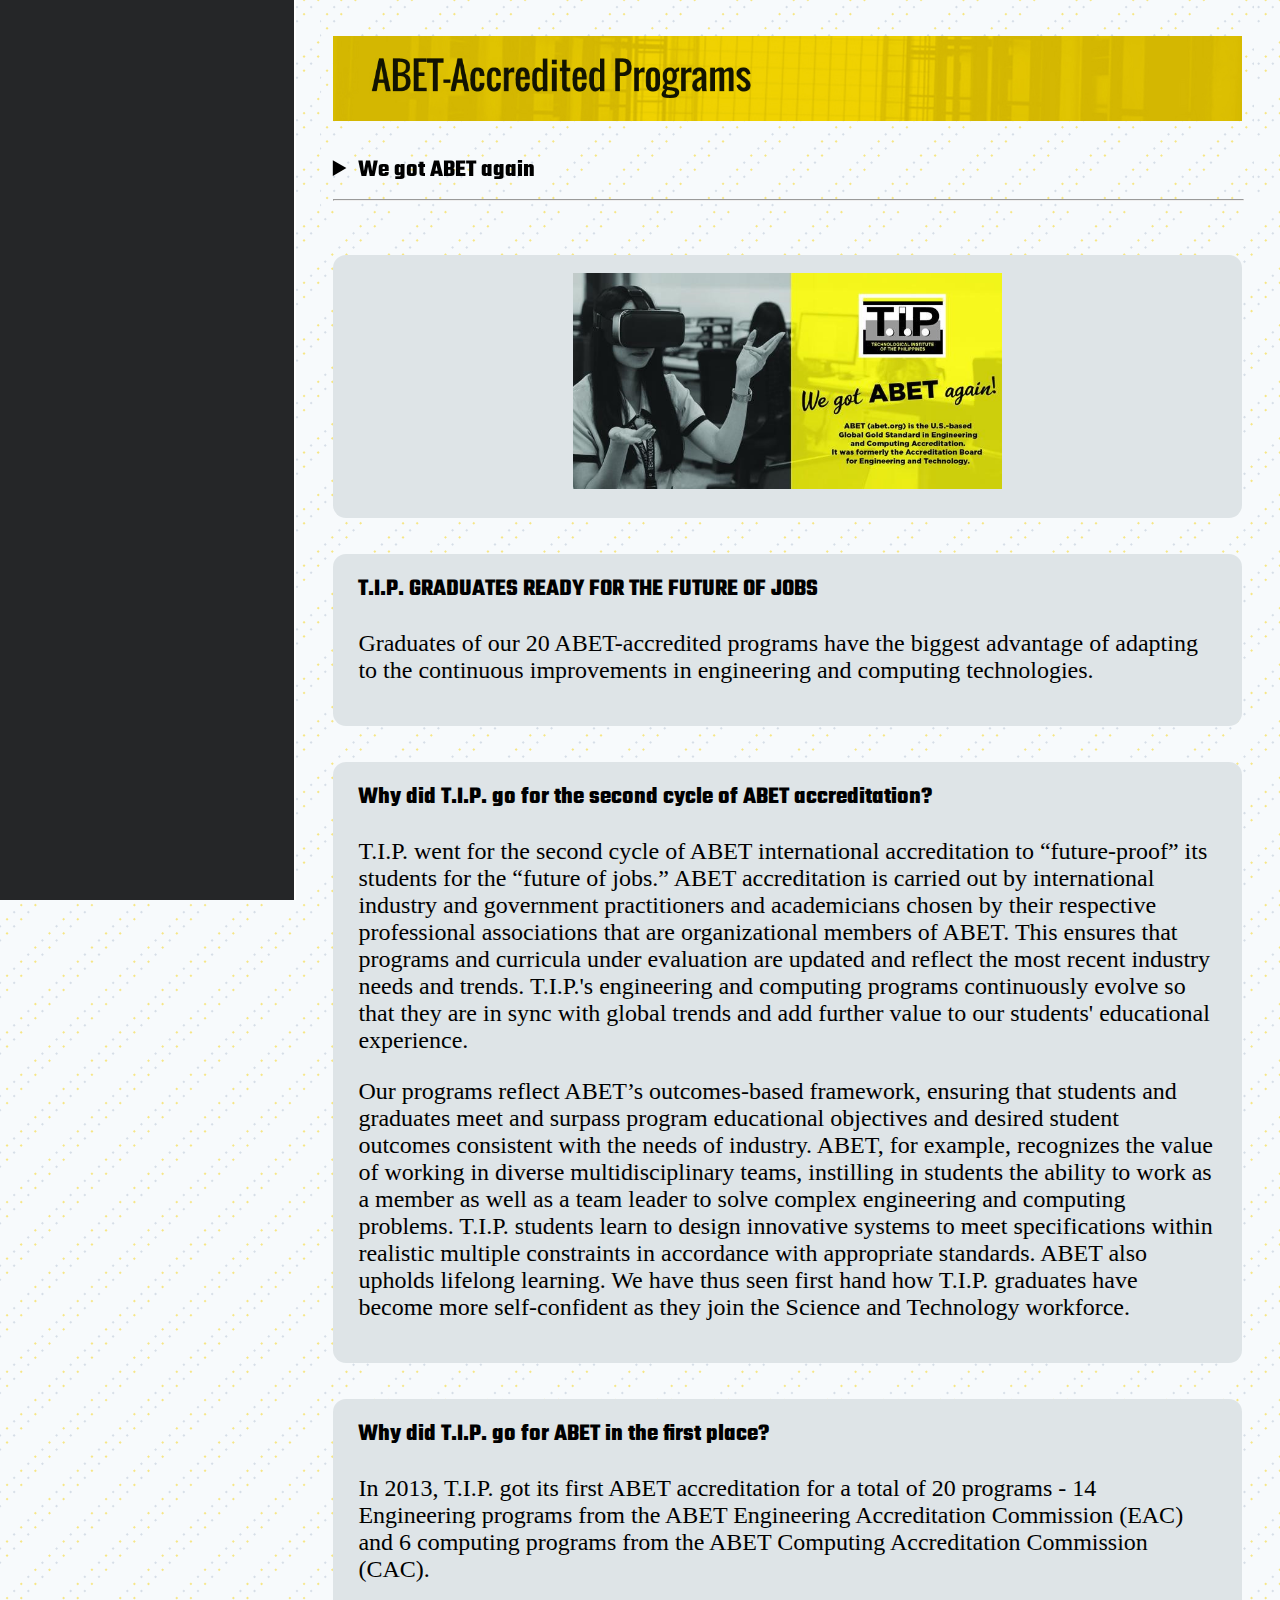
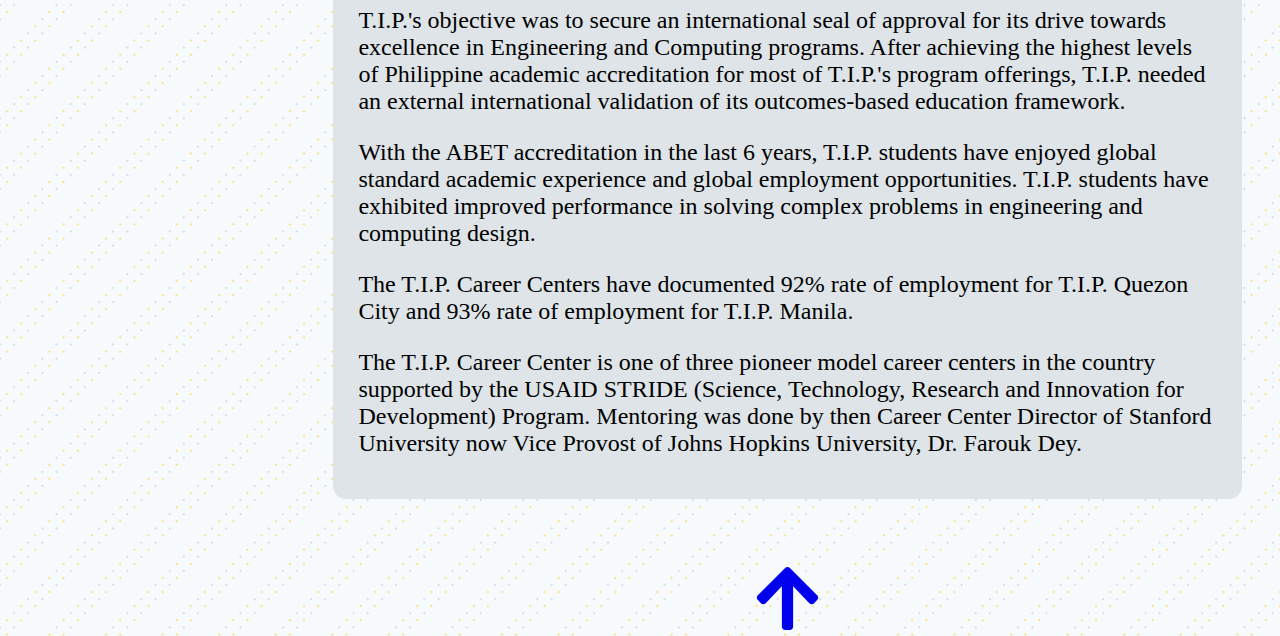
==== ABET_accredited_programs.html @ 0f116e7a "reused the banners from the original site for the program's page and abet page; Todo: fix phone css " ====
<!DOCTYPE html>
<html lang="en">
<head>
    <meta charset="UTF-8">
    <meta http-equiv="X-UA-Compatible" content="IE=edge">
    <meta name="viewport" content="width=device-width, initial-scale=1.0">
    <title>ABET-Accredited | Technological Institute of the Philippines</title>
    <link rel="shortcut icon" href="media/logo.png" type="image/x-icon">

    <!-- FONTS -->
    <link rel="preconnect" href="https://fonts.googleapis.com">
    <link rel="preconnect" href="https://fonts.gstatic.com" crossorigin>
    <link href="https://fonts.googleapis.com/css2?family=Teko:wght@300;400;500;600;700&display=swap" rel="stylesheet"> 
    
    <!-- CSS -->
    <link rel="stylesheet" href="css/global.css">
    <link rel="stylesheet" href="css/section-switcher.css">
    <link rel="stylesheet" href="css/cite_qc.css">
    <link rel="stylesheet" 
        href="https://cdnjs.cloudflare.com/ajax/libs/font-awesome/5.15.4/css/all.min.css" 
        integrity="sha512-1ycn6IcaQQ40/MKBW2W4Rhis/DbILU74C1vSrLJxCq57o941Ym01SwNsOMqvEBFlcgUa6xLiPY/NS5R+E6ztJQ==" 
        crossorigin="anonymous" 
        referrerpolicy="no-referrer"
    >

    <style>
        /* Half opened pc window */
        @media screen and (max-width: 820px) and (hover: hover) {

            #main-content {
                margin: 0;
            }
            article, h4 {
                margin: 2vh 2vw;
            }

            #mobile-nav {
                top:4vh;
            }
        }

        section .row-flex {
            column-gap: 3vw;
        }
        header img {
            margin-top: 4vh;
            width: auto;
        }
    </style>
    <!-- JS -->
    <script src="js/navbar.js" defer></script>
    <script src="js/section-switcher.js" defer></script>
</head>
<body>
    <i class="fas fa-bars" id=mobile-nav></i>
    <div id="navbar-container">
    </div>

    <div id="main-content" class="row-flex">
        <header>
            <img src="media/banner-ABET-accredited.jpg" alt="" class=hide-mobile>
            <h3 class=hide-pc>ABET-Accredited Programs</h3>
            <h4>
            <!-- Pseudo selection tag using the combination of details, summary, and the options -->
            <!-- It is difficult to implement the hover events that I want to do using a normal select tag -->
                <details id="section-handler" data-value="Again">
                    <summary>We got ABET again</summary>
                        <!--set the value attribs to the IDs of their respective hidden elements  -->
                        <option value="Again">We got ABET again!</option>
                        <option value="AP">ABET-Accredited Programs</option>
                        <option value="IC">ABET International Accreditation</option>
                </details>
            </h4>
            <hr>
        </header>
        <article>  
            <section id="Again" active>
                <div>
                    <center>
                        <img src="media/WE_GOT_ABET_AGAIN.jpg" alt="">
                    </center>
                </div>
                <div>
                    <b>T.I.P. GRADUATES READY FOR THE FUTURE OF JOBS</b>
                    <p>Graduates of our 20 ABET-accredited programs have the biggest advantage of adapting to the continuous improvements in engineering and computing technologies.</p>
                </div>

                <div>
                    <b>Why did T.I.P. go for the second cycle of ABET accreditation?</b>
                    <p>T.I.P. went for the second cycle of ABET international accreditation to “future-proof” its students for the “future of jobs.” ABET accreditation is carried out by international industry and government practitioners and academicians chosen by their respective professional associations that are organizational members of ABET. This ensures that programs and curricula under evaluation are updated and reflect the most recent industry needs and trends. T.I.P.'s engineering and computing programs continuously evolve so that they are in sync with global trends and add further value to our students' educational experience.</p>
                    <p>Our programs reflect ABET’s outcomes-based framework, ensuring that students and graduates meet and surpass program educational objectives and desired student outcomes consistent with the needs of industry. ABET, for example, recognizes the value of working in diverse multidisciplinary teams, instilling in students the ability to work as a member as well as a team leader to solve complex engineering and computing problems. T.I.P. students learn to design innovative systems to meet specifications within realistic multiple constraints in accordance with appropriate standards. ABET also upholds lifelong learning. We have thus seen first hand how T.I.P. graduates have become more self-confident as they join the Science and Technology workforce.</p>
                </div>
                <div>
                    <b>Why did T.I.P. go for ABET in the first place?</b>
                    <p>In 2013, T.I.P. got its first ABET accreditation for a total of 20 programs - 14 Engineering programs from the ABET Engineering Accreditation Commission (EAC) and 6 computing programs from the ABET Computing Accreditation Commission (CAC).</p>
                    <p>T.I.P.'s objective was to secure an international seal of approval for its drive towards excellence in Engineering and Computing programs. After achieving the highest levels of Philippine academic accreditation for most of T.I.P.'s program offerings, T.I.P. needed an external international validation of its outcomes-based education framework.</p>
                    <p>With the ABET accreditation in the last 6 years, T.I.P. students have enjoyed global standard academic experience and global employment opportunities. T.I.P. students have exhibited improved performance in solving complex problems in engineering and computing design.</p>
                    <p>The T.I.P. Career Centers have documented 92% rate of employment for T.I.P. Quezon City and 93% rate of employment for T.I.P. Manila.</p>
                    <p>The T.I.P. Career Center is one of three pioneer model career centers in the country supported by the USAID STRIDE (Science, Technology, Research and Innovation for Development) Program. Mentoring was done by then Career Center Director of Stanford University now Vice Provost of Johns Hopkins University, Dr. Farouk Dey.</p>
                </div>
            </section>
            <section id="AP">
                <div>
                <b>Engineering Programs Accredited by the Engineering Accreditation Commission (EAC) of ABET</b>
                    <div class=row-flex>
                        <ol>
                        <b>TIP Manila</b>
                            <li>Chemical Engineering (BSChE)</li>
                            <li>Civil Engineering (BSCE)</li>
                            <li>Computer Engineering (BSCpE)</li>
                            <li>Electrical Engineering (BSEE)</li>
                            <li>Electronics Engineering (BSECE)</li>
                            <li>Industrial Engineering (BSIE)</li>
                            <li>Mechanical Engineering (BSME)</li>
                        </ol>
                        <img src="media/EAC_1.jpg" alt="">
                    </div>

                    <div class=row-flex>
                        <ol>
                        <b>TIP Quezon City</b>
                            <li>Civil Engineering (BSCE)</li>
                            <li>Civil Engineering (BSCE)</li>
                            <li>Computer Engineering (BSCpE)</li>
                            <li>Electrical Engineering (BSEE)</li>
                            <li>Electronics Engineering (BSECE)</li>
                            <li>Industrial Engineering (BSIE)</li>
                            <li>Mechanical Engineering (BSME)</li>
                        </ol>
                        <img src="media/EAC_2.jpg" alt="">
                    </div>
                </div>
                <div>
                <b>Computing Programs Accredited by the Computing Accreditation Commission (CAC) of ABET</b>
                    <div class=row-flex>
                        <div>
                            <b>TIP Manila</b>
                            <ol start=8>
                                <li>Computer Science (BSCS)</li>
                                <li>Infromation Systems(BSIS)</li>
                                <li>Information Technology(BSIT</li>
                            </ol>
                        </div>
                        <div>
                            <b>TIP Quezon City</b>
                            <ol start=8>
                                <li>Computer Science (BSCS)</li>
                                <li>Infromation Systems(BSIS)</li>
                                <li>Information Technology(BSIT</li>
                            </ol>
                        </div>
                    </div>
                    <center>
                        <img src="media/TIP_Brochure.jpg" alt="">
                    </center>
                </div>

            </section>
            <section id="IC">
                <div>
                    <center>
                        <img src="media/ABET_PROGRAMS.jpg" alt="">
                    </center>
                </div>
                <div>
                    <p>Accreditation is a voluntary, peer-review process that requires programs to undergo comprehensive, periodic evaluations. The evaluations, conducted by teams of volunteer professionals working in industry, government, academe, and private practice within the ABET disciplines, focus on program curricula, faculty, facilities, institutional support, and other important areas. ABET is a not-for-profit organization, owned and operated by its more than 32 professional and technical member societies. An internationally respected organization with some 2,000 volunteers, ABET has set the higher-educational standards in its fields for nearly 80 years. More information about ABET, its member societies, and the evaluation criteria used to accredit programs can be found at www.abet.org.</p>
                </div>
            </section>
        </article>
        <center>
            <a href="#" id=toTop><i class="fa fa-3x fa-arrow-up"></i></a>
        </center>
    </div>
</body>
</html>
---- css/global.css ----
:root {
    /* Dark theme */
    --d-bg-0: hsl(210, 4%, 10%);
    --d-bg-1: hsl(210, 4%, 15%);
    --d-col-0: white;
    /* Light theme */
    --l-bg-0: white;
    --l-bg-1: #DEE4E7;
    --l-col-0: black;
    --pattern: url("data:image/svg+xml,%3Csvg xmlns='http://www.w3.org/2000/svg' height='100%25' width='100%25'%3E%3Cdefs%3E%3Cpattern id='doodad' width='40' height='40' viewBox='0 0 40 40' patternUnits='userSpaceOnUse' patternTransform='rotate(135)'%3E%3Crect width='100%25' height='100%25' fill='rgba(247, 250, 252,1)'/%3E%3Ccircle cx='-15' cy='15' r='1' fill='rgba(203, 213, 224,1)'/%3E%3Ccircle cx='-5' cy='25' r='1' fill='rgba(203, 213, 224,1)'/%3E%3Ccircle cx='5' cy='15' r='1' fill='rgba(203, 213, 224,1)'/%3E%3Ccircle cx='25' cy='15' r='1' fill='rgba(203, 213, 224,1)'/%3E%3Ccircle cx='15' cy='25' r='1' fill='rgba(203, 213, 224,1)'/%3E%3Ccircle cx='35' cy='25' r='1' fill='rgba(203, 213, 224,1)'/%3E%3Ccircle cx='15' cy='15' r='1' fill='rgba(246, 224, 94,1)'/%3E%3Ccircle cx='35' cy='15' r='1' fill='rgba(246, 224, 94,1)'/%3E%3Ccircle cx='5' cy='25' r='1' fill='rgba(246, 224, 94,1)'/%3E%3Ccircle cx='25' cy='25' r='1' fill='rgba(246, 224, 94,1)'/%3E%3C/pattern%3E%3C/defs%3E%3Crect fill='url(%23doodad)' height='200%25' width='200%25'/%3E%3C/svg%3E ");
}
body {
    margin: 0;
    font-family: "Teko", sans-serif;
    font-size: 24px;
    background: var(--pattern);
    column-gap: 2vw;
}
a {
    text-decoration: none;
}
img {
    width: 100%;
}
hr {
    width: 100%;
}
#navbar-container {
    top: 0;
    bottom: 0;
    position: fixed;
    width: 23%;

    overflow-y: scroll;

    background: var(--d-bg-1);
    border-right: 2px solid white;
    z-index: 500;
}
#navbar {
    display: flex;
    flex-direction: column;

    position: relative;
    padding: 1em;
}
#navbar img {
    width: 10vmax;
    height: 10vmax;
    align-self: center;
    margin-bottom: 0.5em;
}
#navbar div {
    display: flex;
    flex-direction: column;
    color: black;
    background-color: yellow;
    border-radius: 13px;
    padding: 1vh 1vw;
}
#navbar > a {
    color: yellow;
    margin-bottom: 0.4em;
}
#navbar > a:hover {
    color: white;
}
#navbar > hr {
    margin-top: 0em;
    margin-bottom: 1em;
}

#main-content {
    display: flex;
    flex-direction: column;
    align-self: center;

    color: var(--l-col-0);
    row-gap: 2vh;
}
#mobile-nav {
    color: var(--l-col-0);
    position: fixed;
    top: 4vh;
    right: 2vw;
    font-size: 2rem;
    z-index: 400;
}
.container {
    background-color: white;
}
.col-flex {
    display: flex;
    flex-direction: column;
}
.row-flex {
    display: flex;
    flex-direction: row;
}
.hide-mobile {
    display: none;
}

/*  For all mobile screens */
@media screen and (max-width: 820px) {
    #navbar-container {
        display: none;
    }
    #navbar-container[active] {
        display: unset;
        width: 60%;
    }
    #main-content {
        margin: 1em;
    }
}

/*  For all mobile screens in portrait mode */
@media screen and (max-width: 820px) and (orientation: portrait) {

}

/* Half opened pc window */
@media screen and (max-width: 820px) and (hover: hover) {
    .hide-pc {
        display: none;
    }
}

/*  For all mobile screens in landscape mode*/
@media screen and (max-width: 820px) and (orientation: landscape){

}

/* For all desktop */
@media screen and (min-width: 820px) {
    .hide-pc {
        display: none;
    }
    .hide-mobile {
        display: unset;
    }
    #mobile-nav {
        display: none;
    }
    #main-content {
        margin-left: 25%;
        margin-right: 2%;
    }
    #navbar > a {
        margin-bottom: 0.7em;
    }

}
/* For Desktop and landscape oriented mobile screens */
@media screen and (min-width: 820px), (max-width: 820px) and (orientation: landscape ) {

}

/* For all hovering capable screens */
@media (hover: hover) {

}
---- css/section-switcher.css ----
h3,h4 {
    margin-bottom: 0;
}
.logo {
    height: 8vh;
    width: 8vw;
}
p, ul, li {
    font-family: 'Times New Roman';
}
details {
    cursor: pointer;
    width: max-content;
    background-color: inherit;
}
section div {
    border-radius: 13px;
    background-color: var(--l-bg-1);
    padding: 2vh 2vw;
    margin-bottom: 4vh;
}
section a {
    color:inherit;
}

article > section {
    display: none;
    margin-top: 2vh;
}
article > section[active] {
    display: block;
}
header {
    display: flex;
    flex-direction: column;
    position: sticky;
    background: var(--pattern);
    top:0;
}
#main-content hr {
    margin-bottom: 0;
}

/*  mobile screens */
@media screen and (max-width: 820px) {
    #main-content {
        font-size: 1rem;
    }
    p, ul, li {
        font-size: .9rem;
    }
    details {
        font-size: 1.3rem;
    }
    /* Lowered position of the menu as to not cover the header's txt */
    #mobile-nav {
        top:8vh;
    }
    section div {
        padding: 2vh 4vw;
    }
}

/* Half opened pc window */
@media screen and (max-width: 820px) and (hover: hover) {
    #main-content {
        font-size: 1.1rem;
    }
    p, ul, li {
        font-size: 1.3rem;
    }
}

/* pc */
@media screen and (min-width: 820px) {
    img {
        width: 50%;
    }
    header {
        padding: 1vh 1vw;
        padding-top: 0;
    }
    article {
        margin: 1vh 1vw;
    }
    /* (2)  */
    br.mob {
        display: none;
    }
}

/* hovering capable screens */
@media (hover: hover) {
    details option:hover {
        background-color: var(--l-bg-1);
    }
}
---- css/cite_qc.css ----
li {
    margin-bottom: 1vh;
}

ol.char {
    list-style: lower-alpha;
}

/* Half opened pc window */
@media screen and (max-width: 820px) and (hover: hover) {
}

/*  mobile screens in portrait mode */
@media screen and (max-width: 820px) and (orientation: portrait) {

}

/*  mobile screens in landscape mode*/
@media screen and (max-width: 820px) and (orientation: landscape){

}

/* pc */
@media screen and (min-width: 820px) {
    img {
        width: 50%;
    }
}
/* For Desktop and landscape oriented mobile screens */
@media screen and (min-width: 820px), (max-width: 820px) and (orientation: landscape ) {

}

/* hovering capable screens */
@media (hover: hover) {

}
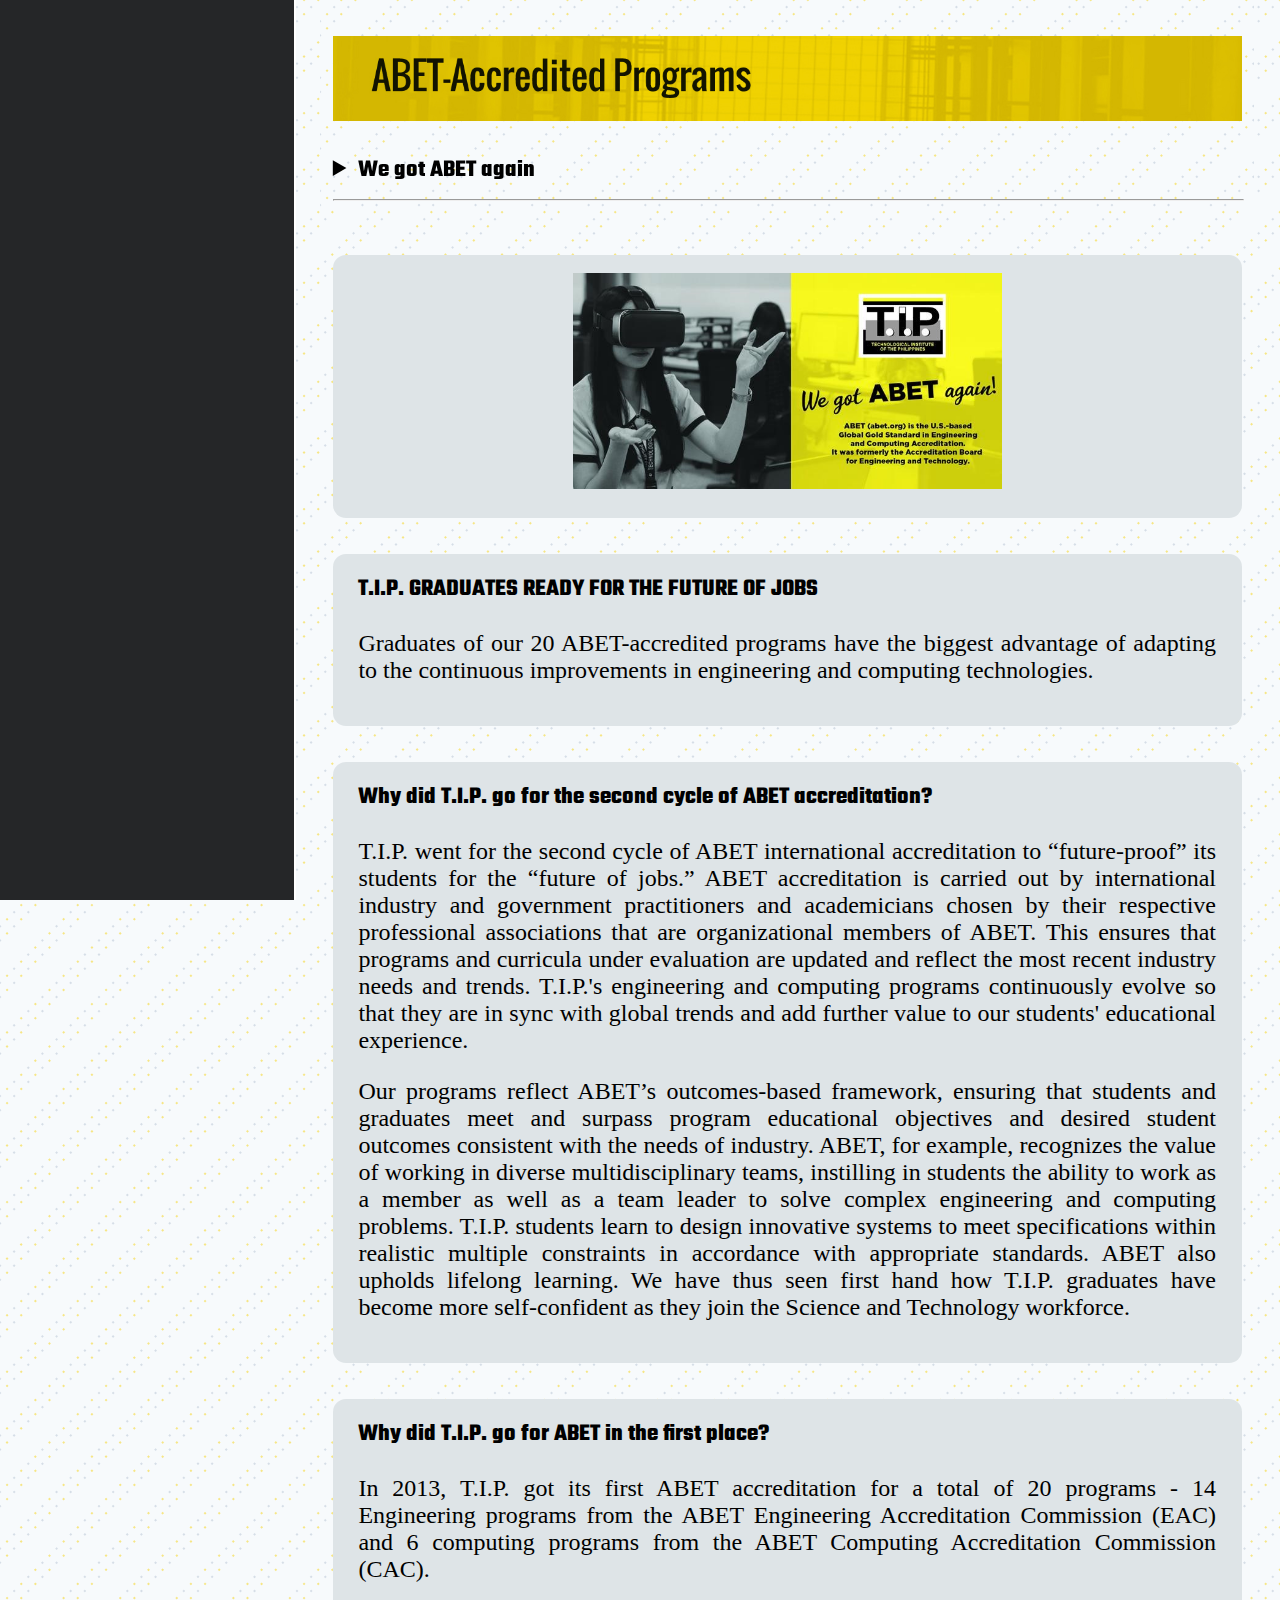
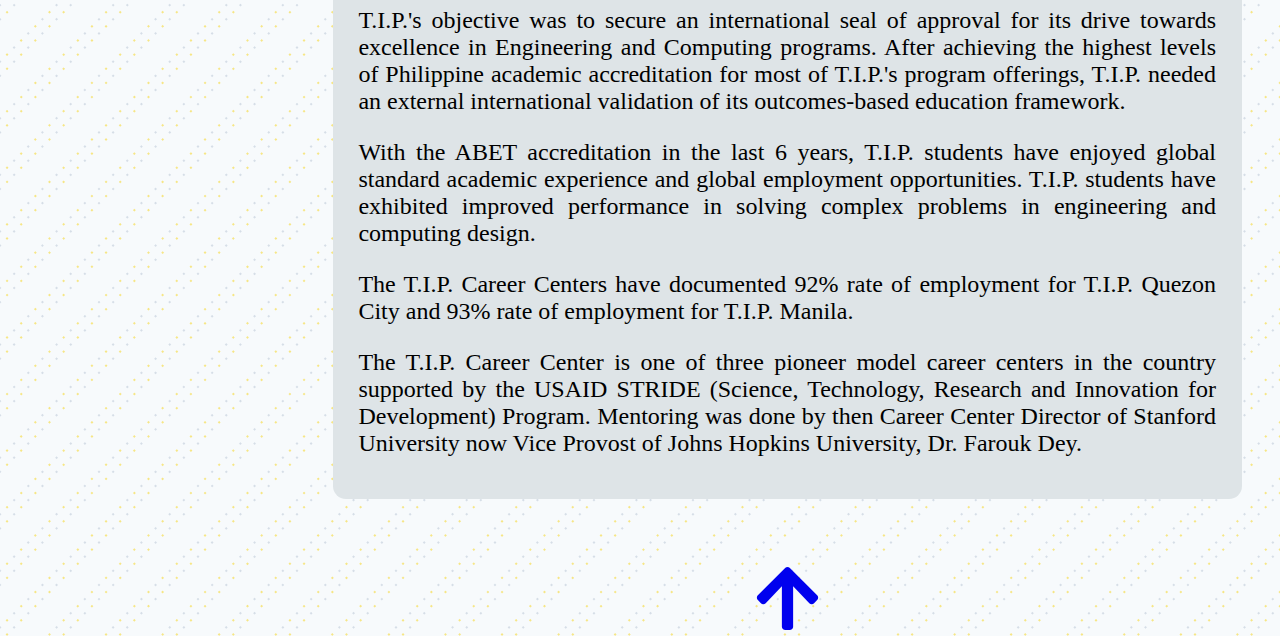
==== commit 994bce47: "fixed phone css  for the abet, programs, and cite page." ====
--- a/ABET_accredited_programs.html
+++ b/ABET_accredited_programs.html
@@ -24,28 +24,37 @@
     >
 
     <style>
+        section .row-flex {
+            column-gap: 3vw;
+        }
+
+        header img {
+            margin-top: 4vh;
+            width: 100%;
+        }
+        /*  For all mobile screens */
+        @media screen and (max-width: 820px) {
+            .row-flex {
+                flex-direction: column;
+            }
+        }
         /* Half opened pc window */
         @media screen and (max-width: 820px) and (hover: hover) {
-
             #main-content {
                 margin: 0;
+            }
+            #mobile-nav {
+                top:21vh;
+            }
+            header img {
+                margin-top: 0;
+                width: fit-content;
             }
             article, h4 {
                 margin: 2vh 2vw;
             }
-
-            #mobile-nav {
-                top:4vh;
-            }
         }
 
-        section .row-flex {
-            column-gap: 3vw;
-        }
-        header img {
-            margin-top: 4vh;
-            width: auto;
-        }
     </style>
     <!-- JS -->
     <script src="js/navbar.js" defer></script>
@@ -58,8 +67,12 @@
 
     <div id="main-content" class="row-flex">
         <header>
-            <img src="media/banner-ABET-accredited.jpg" alt="" class=hide-mobile>
-            <h3 class=hide-pc>ABET-Accredited Programs</h3>
+            <img src="media/banner-ABET-accredited.jpg" class=hide-mobile>
+            <center>
+            <h3 class=hide-pc>
+                    ABET-accredited Programs
+            </h3>
+            </center>
             <h4>
             <!-- Pseudo selection tag using the combination of details, summary, and the options -->
             <!-- It is difficult to implement the hover events that I want to do using a normal select tag -->
--- a/css/global.css
+++ b/css/global.css
@@ -3,10 +3,12 @@
     --d-bg-0: hsl(210, 4%, 10%);
     --d-bg-1: hsl(210, 4%, 15%);
     --d-col-0: white;
+    
     /* Light theme */
     --l-bg-0: white;
     --l-bg-1: #DEE4E7;
     --l-col-0: black;
+
     --pattern: url("data:image/svg+xml,%3Csvg xmlns='http://www.w3.org/2000/svg' height='100%25' width='100%25'%3E%3Cdefs%3E%3Cpattern id='doodad' width='40' height='40' viewBox='0 0 40 40' patternUnits='userSpaceOnUse' patternTransform='rotate(135)'%3E%3Crect width='100%25' height='100%25' fill='rgba(247, 250, 252,1)'/%3E%3Ccircle cx='-15' cy='15' r='1' fill='rgba(203, 213, 224,1)'/%3E%3Ccircle cx='-5' cy='25' r='1' fill='rgba(203, 213, 224,1)'/%3E%3Ccircle cx='5' cy='15' r='1' fill='rgba(203, 213, 224,1)'/%3E%3Ccircle cx='25' cy='15' r='1' fill='rgba(203, 213, 224,1)'/%3E%3Ccircle cx='15' cy='25' r='1' fill='rgba(203, 213, 224,1)'/%3E%3Ccircle cx='35' cy='25' r='1' fill='rgba(203, 213, 224,1)'/%3E%3Ccircle cx='15' cy='15' r='1' fill='rgba(246, 224, 94,1)'/%3E%3Ccircle cx='35' cy='15' r='1' fill='rgba(246, 224, 94,1)'/%3E%3Ccircle cx='5' cy='25' r='1' fill='rgba(246, 224, 94,1)'/%3E%3Ccircle cx='25' cy='25' r='1' fill='rgba(246, 224, 94,1)'/%3E%3C/pattern%3E%3C/defs%3E%3Crect fill='url(%23doodad)' height='200%25' width='200%25'/%3E%3C/svg%3E ");
 }
 body {
@@ -97,9 +99,7 @@
     display: flex;
     flex-direction: row;
 }
-.hide-mobile {
-    display: none;
-}
+
 
 /*  For all mobile screens */
 @media screen and (max-width: 820px) {
@@ -117,29 +117,26 @@
 
 /*  For all mobile screens in portrait mode */
 @media screen and (max-width: 820px) and (orientation: portrait) {
-
+    .hide-mobile {
+        display: none;
+    }
 }
-
 /* Half opened pc window */
 @media screen and (max-width: 820px) and (hover: hover) {
     .hide-pc {
         display: none;
     }
 }
-
 /*  For all mobile screens in landscape mode*/
 @media screen and (max-width: 820px) and (orientation: landscape){
 
 }
-
 /* For all desktop */
 @media screen and (min-width: 820px) {
     .hide-pc {
         display: none;
     }
-    .hide-mobile {
-        display: unset;
-    }
+
     #mobile-nav {
         display: none;
     }
@@ -156,8 +153,7 @@
 @media screen and (min-width: 820px), (max-width: 820px) and (orientation: landscape ) {
 
 }
-
 /* For all hovering capable screens */
 @media (hover: hover) {
 
-}
+}--- a/css/section-switcher.css
+++ b/css/section-switcher.css
@@ -4,6 +4,9 @@
 .logo {
     height: 8vh;
     width: 8vw;
+}
+p {
+    text-align: justify;
 }
 p, ul, li {
     font-family: 'Times New Roman';
@@ -52,7 +55,6 @@
     details {
         font-size: 1.3rem;
     }
-    /* Lowered position of the menu as to not cover the header's txt */
     #mobile-nav {
         top:8vh;
     }
@@ -65,6 +67,7 @@
 @media screen and (max-width: 820px) and (hover: hover) {
     #main-content {
         font-size: 1.1rem;
+        margin: 0;
     }
     p, ul, li {
         font-size: 1.3rem;
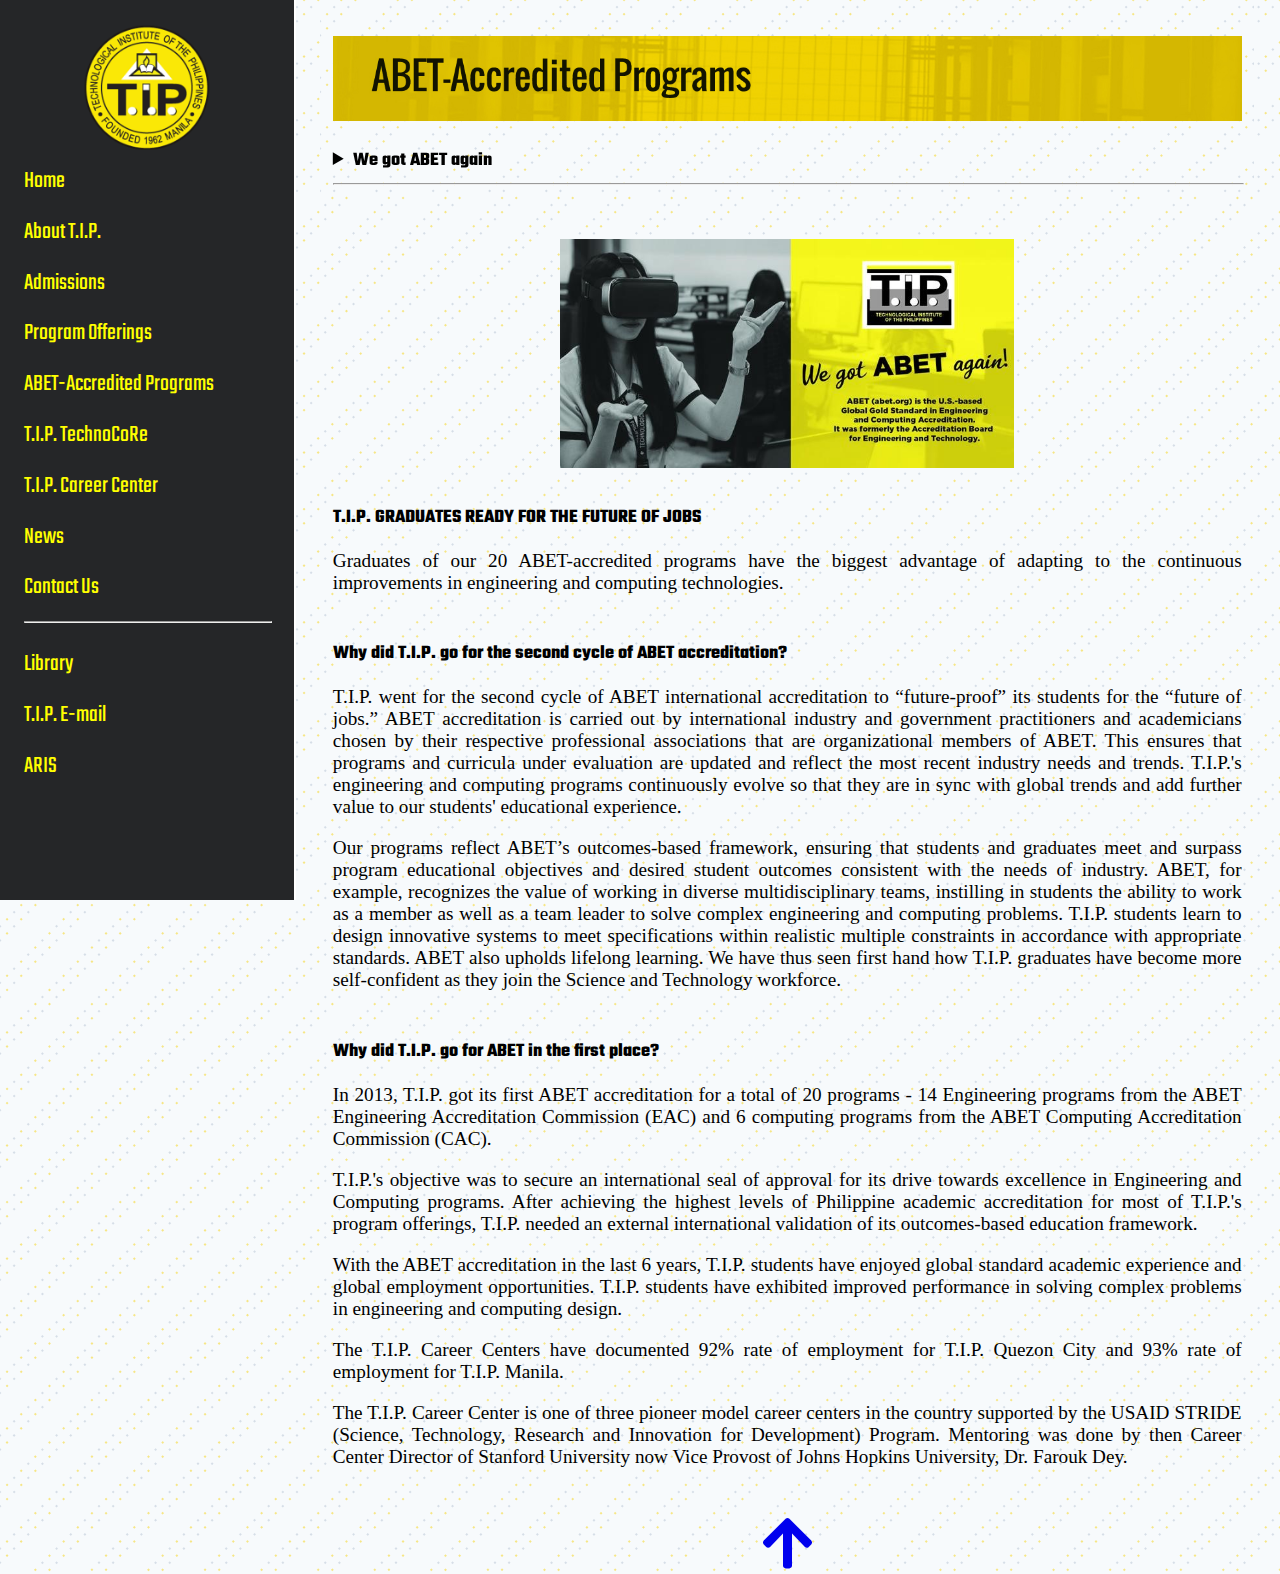
==== commit b873562e: "Removed divs from sections with short content, changed abet link of the home page, and  adjusted fon" ====
--- a/ABET_accredited_programs.html
+++ b/ABET_accredited_programs.html
@@ -27,10 +27,12 @@
         section .row-flex {
             column-gap: 3vw;
         }
-
         header img {
             margin-top: 4vh;
             width: 100%;
+        }
+        section div {
+            background: none;
         }
         /*  For all mobile screens */
         @media screen and (max-width: 820px) {
@@ -48,7 +50,8 @@
             }
             header img {
                 margin-top: 0;
-                width: fit-content;
+                width: min-content;
+                overflow-x: hidden;
             }
             article, h4 {
                 margin: 2vh 2vw;
@@ -88,30 +91,28 @@
         </header>
         <article>  
             <section id="Again" active>
-                <div>
-                    <center>
-                        <img src="media/WE_GOT_ABET_AGAIN.jpg" alt="">
-                    </center>
-                </div>
-                <div>
-                    <b>T.I.P. GRADUATES READY FOR THE FUTURE OF JOBS</b>
+                <center>
+                    <img src="media/WE_GOT_ABET_AGAIN.jpg" alt="">
+                </center>
+                <br>
+
+                <b>T.I.P. GRADUATES READY FOR THE FUTURE OF JOBS</b>
                     <p>Graduates of our 20 ABET-accredited programs have the biggest advantage of adapting to the continuous improvements in engineering and computing technologies.</p>
-                </div>
 
-                <div>
-                    <b>Why did T.I.P. go for the second cycle of ABET accreditation?</b>
+                <br>
+                <b>Why did T.I.P. go for the second cycle of ABET accreditation?</b>
                     <p>T.I.P. went for the second cycle of ABET international accreditation to “future-proof” its students for the “future of jobs.” ABET accreditation is carried out by international industry and government practitioners and academicians chosen by their respective professional associations that are organizational members of ABET. This ensures that programs and curricula under evaluation are updated and reflect the most recent industry needs and trends. T.I.P.'s engineering and computing programs continuously evolve so that they are in sync with global trends and add further value to our students' educational experience.</p>
                     <p>Our programs reflect ABET’s outcomes-based framework, ensuring that students and graduates meet and surpass program educational objectives and desired student outcomes consistent with the needs of industry. ABET, for example, recognizes the value of working in diverse multidisciplinary teams, instilling in students the ability to work as a member as well as a team leader to solve complex engineering and computing problems. T.I.P. students learn to design innovative systems to meet specifications within realistic multiple constraints in accordance with appropriate standards. ABET also upholds lifelong learning. We have thus seen first hand how T.I.P. graduates have become more self-confident as they join the Science and Technology workforce.</p>
-                </div>
-                <div>
-                    <b>Why did T.I.P. go for ABET in the first place?</b>
+
+                <br>
+                <b>Why did T.I.P. go for ABET in the first place?</b>
                     <p>In 2013, T.I.P. got its first ABET accreditation for a total of 20 programs - 14 Engineering programs from the ABET Engineering Accreditation Commission (EAC) and 6 computing programs from the ABET Computing Accreditation Commission (CAC).</p>
                     <p>T.I.P.'s objective was to secure an international seal of approval for its drive towards excellence in Engineering and Computing programs. After achieving the highest levels of Philippine academic accreditation for most of T.I.P.'s program offerings, T.I.P. needed an external international validation of its outcomes-based education framework.</p>
                     <p>With the ABET accreditation in the last 6 years, T.I.P. students have enjoyed global standard academic experience and global employment opportunities. T.I.P. students have exhibited improved performance in solving complex problems in engineering and computing design.</p>
                     <p>The T.I.P. Career Centers have documented 92% rate of employment for T.I.P. Quezon City and 93% rate of employment for T.I.P. Manila.</p>
                     <p>The T.I.P. Career Center is one of three pioneer model career centers in the country supported by the USAID STRIDE (Science, Technology, Research and Innovation for Development) Program. Mentoring was done by then Career Center Director of Stanford University now Vice Provost of Johns Hopkins University, Dr. Farouk Dey.</p>
-                </div>
             </section>
+
             <section id="AP">
                 <div>
                 <b>Engineering Programs Accredited by the Engineering Accreditation Commission (EAC) of ABET</b>
@@ -167,17 +168,13 @@
                         <img src="media/TIP_Brochure.jpg" alt="">
                     </center>
                 </div>
+            </section>
 
-            </section>
             <section id="IC">
-                <div>
-                    <center>
-                        <img src="media/ABET_PROGRAMS.jpg" alt="">
-                    </center>
-                </div>
-                <div>
-                    <p>Accreditation is a voluntary, peer-review process that requires programs to undergo comprehensive, periodic evaluations. The evaluations, conducted by teams of volunteer professionals working in industry, government, academe, and private practice within the ABET disciplines, focus on program curricula, faculty, facilities, institutional support, and other important areas. ABET is a not-for-profit organization, owned and operated by its more than 32 professional and technical member societies. An internationally respected organization with some 2,000 volunteers, ABET has set the higher-educational standards in its fields for nearly 80 years. More information about ABET, its member societies, and the evaluation criteria used to accredit programs can be found at www.abet.org.</p>
-                </div>
+                <center>
+                    <img src="media/ABET_PROGRAMS.jpg" alt="">
+                </center>
+                <p>Accreditation is a voluntary, peer-review process that requires programs to undergo comprehensive, periodic evaluations. The evaluations, conducted by teams of volunteer professionals working in industry, government, academe, and private practice within the ABET disciplines, focus on program curricula, faculty, facilities, institutional support, and other important areas. ABET is a not-for-profit organization, owned and operated by its more than 32 professional and technical member societies. An internationally respected organization with some 2,000 volunteers, ABET has set the higher-educational standards in its fields for nearly 80 years. More information about ABET, its member societies, and the evaluation criteria used to accredit programs can be found at www.abet.org.</p>
             </section>
         </article>
         <center>
--- a/css/global.css
+++ b/css/global.css
@@ -21,12 +21,10 @@
 a {
     text-decoration: none;
 }
-img {
+img, hr {
     width: 100%;
 }
-hr {
-    width: 100%;
-}
+/* (1) Start of Navigation Bar styles */
 #navbar-container {
     top: 0;
     bottom: 0;
@@ -71,7 +69,17 @@
     margin-top: 0em;
     margin-bottom: 1em;
 }
-
+#mobile-nav {
+    color: yellow;
+    background-color: black;
+    position: fixed;
+    top: 24px;
+    right: 24px;
+    font-size: 2rem;
+    z-index: 400;
+    padding: 12px;
+}
+/* (2) End of Navigation Bar styles */
 #main-content {
     display: flex;
     flex-direction: column;
@@ -79,18 +87,9 @@
 
     color: var(--l-col-0);
     row-gap: 2vh;
+    font-size: 0.8em;
 }
-#mobile-nav {
-    color: var(--l-col-0);
-    position: fixed;
-    top: 4vh;
-    right: 2vw;
-    font-size: 2rem;
-    z-index: 400;
-}
-.container {
-    background-color: white;
-}
+
 .col-flex {
     display: flex;
     flex-direction: column;
@@ -103,6 +102,7 @@
 
 /*  For all mobile screens */
 @media screen and (max-width: 820px) {
+    /* (1) */
     #navbar-container {
         display: none;
     }
@@ -110,6 +110,8 @@
         display: unset;
         width: 60%;
     }
+    /* (2) */
+
     #main-content {
         margin: 1em;
     }
@@ -136,18 +138,16 @@
     .hide-pc {
         display: none;
     }
-
     #mobile-nav {
         display: none;
+    }
+    #navbar > a {
+        margin-bottom: 0.7em;
     }
     #main-content {
         margin-left: 25%;
         margin-right: 2%;
     }
-    #navbar > a {
-        margin-bottom: 0.7em;
-    }
-
 }
 /* For Desktop and landscape oriented mobile screens */
 @media screen and (min-width: 820px), (max-width: 820px) and (orientation: landscape ) {
@@ -156,4 +156,4 @@
 /* For all hovering capable screens */
 @media (hover: hover) {
 
-}+}
--- a/css/section-switcher.css
+++ b/css/section-switcher.css
@@ -56,7 +56,7 @@
         font-size: 1.3rem;
     }
     #mobile-nav {
-        top:8vh;
+        top: 11vh;
     }
     section div {
         padding: 2vh 4vw;
@@ -67,7 +67,6 @@
 @media screen and (max-width: 820px) and (hover: hover) {
     #main-content {
         font-size: 1.1rem;
-        margin: 0;
     }
     p, ul, li {
         font-size: 1.3rem;
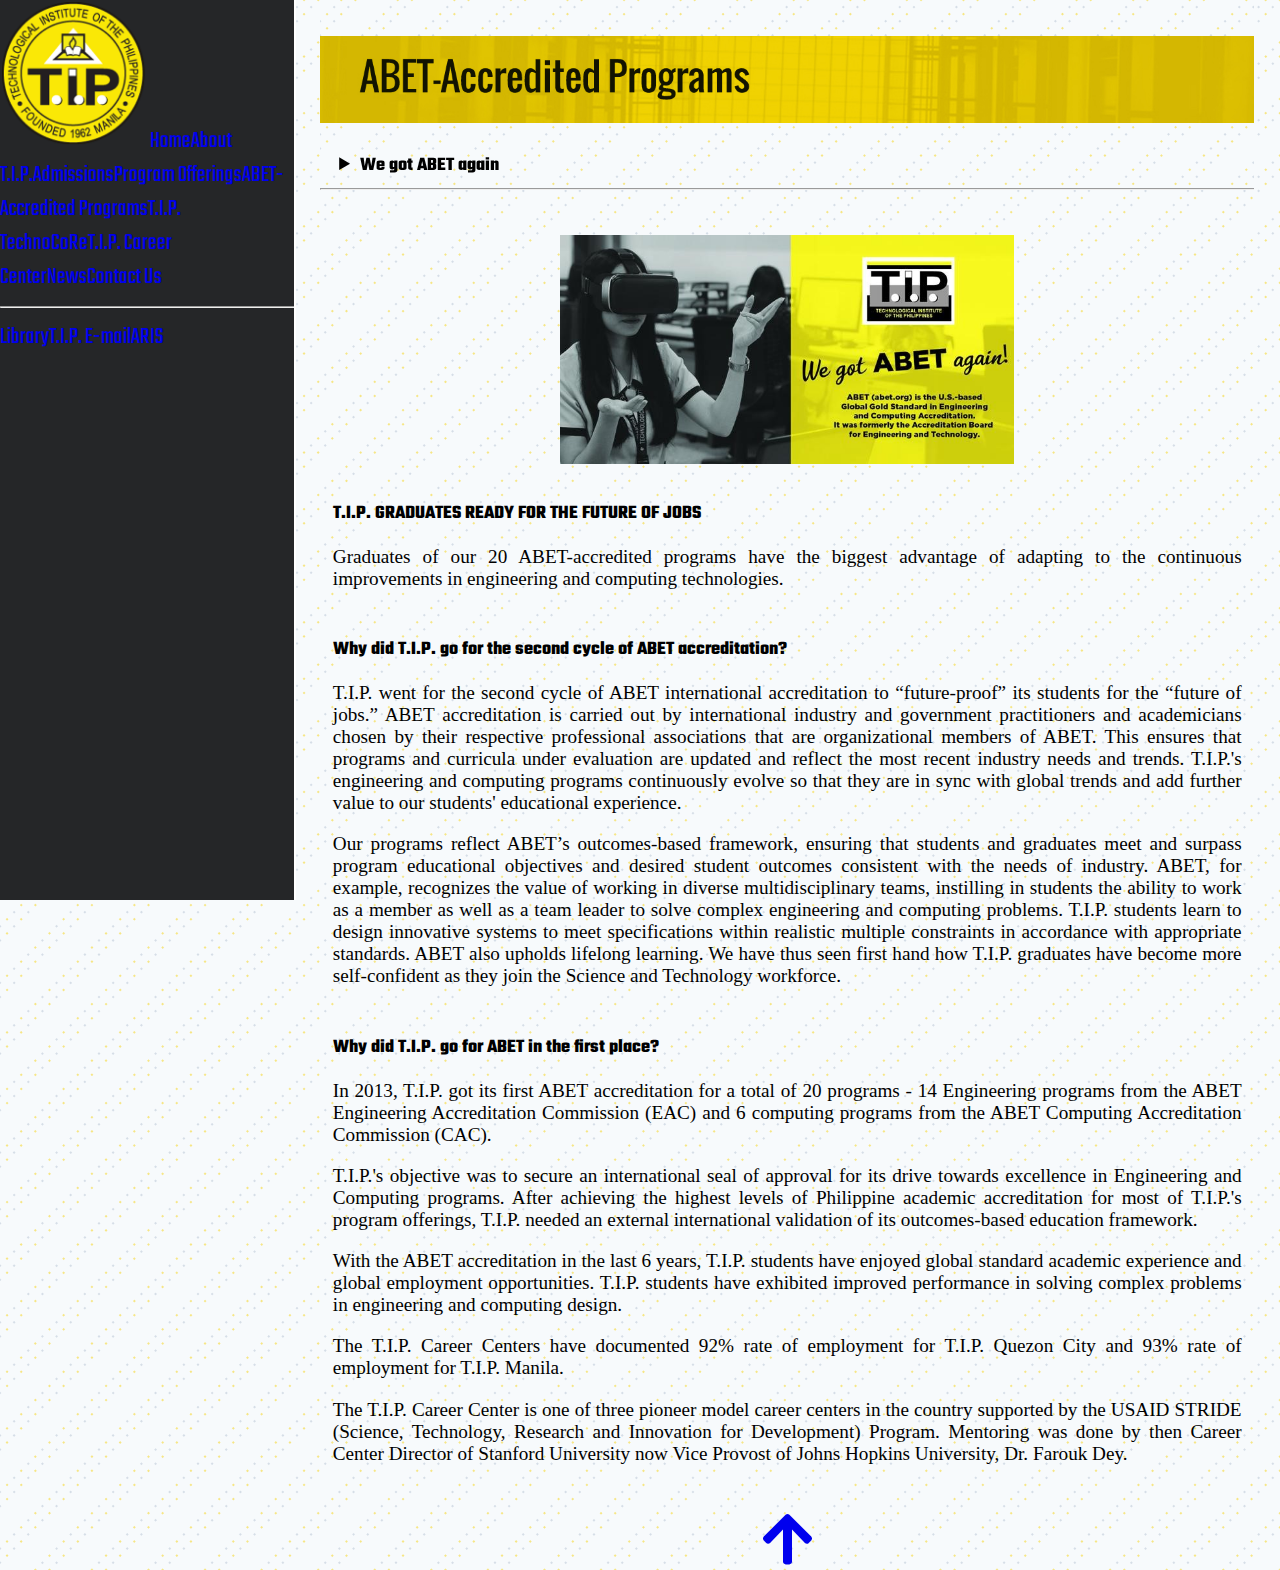
==== commit 68a35495: "Mobile version now use the image  banner" ====
--- a/ABET_accredited_programs.html
+++ b/ABET_accredited_programs.html
@@ -1,185 +1,249 @@
 <!DOCTYPE html>
 <html lang="en">
-<head>
-    <meta charset="UTF-8">
-    <meta http-equiv="X-UA-Compatible" content="IE=edge">
-    <meta name="viewport" content="width=device-width, initial-scale=1.0">
+  <head>
+    <meta charset="UTF-8" />
+    <meta http-equiv="X-UA-Compatible" content="IE=edge" />
+    <meta name="viewport" content="width=device-width, initial-scale=1.0" />
     <title>ABET-Accredited | Technological Institute of the Philippines</title>
-    <link rel="shortcut icon" href="media/logo.png" type="image/x-icon">
+    <link rel="shortcut icon" href="media/logo.png" type="image/x-icon" />
 
     <!-- FONTS -->
-    <link rel="preconnect" href="https://fonts.googleapis.com">
-    <link rel="preconnect" href="https://fonts.gstatic.com" crossorigin>
-    <link href="https://fonts.googleapis.com/css2?family=Teko:wght@300;400;500;600;700&display=swap" rel="stylesheet"> 
-    
+    <link rel="preconnect" href="https://fonts.googleapis.com" />
+    <link rel="preconnect" href="https://fonts.gstatic.com" crossorigin />
+    <link
+      href="https://fonts.googleapis.com/css2?family=Teko:wght@300;400;500;600;700&display=swap"
+      rel="stylesheet"
+    />
+
     <!-- CSS -->
-    <link rel="stylesheet" href="css/global.css">
-    <link rel="stylesheet" href="css/section-switcher.css">
-    <link rel="stylesheet" href="css/cite_qc.css">
-    <link rel="stylesheet" 
-        href="https://cdnjs.cloudflare.com/ajax/libs/font-awesome/5.15.4/css/all.min.css" 
-        integrity="sha512-1ycn6IcaQQ40/MKBW2W4Rhis/DbILU74C1vSrLJxCq57o941Ym01SwNsOMqvEBFlcgUa6xLiPY/NS5R+E6ztJQ==" 
-        crossorigin="anonymous" 
-        referrerpolicy="no-referrer"
-    >
+    <link rel="stylesheet" href="css/global.css" />
+    <link rel="stylesheet" href="css/section-switcher.css" />
+    <link rel="stylesheet" href="css/cite_qc.css" />
+    <link
+      rel="stylesheet"
+      href="https://cdnjs.cloudflare.com/ajax/libs/font-awesome/5.15.4/css/all.min.css"
+      integrity="sha512-1ycn6IcaQQ40/MKBW2W4Rhis/DbILU74C1vSrLJxCq57o941Ym01SwNsOMqvEBFlcgUa6xLiPY/NS5R+E6ztJQ=="
+      crossorigin="anonymous"
+      referrerpolicy="no-referrer"
+    />
 
     <style>
-        section .row-flex {
-            column-gap: 3vw;
+      section .row-flex {
+        column-gap: 3vw;
+      }
+      section div {
+        background: none;
+        margin-bottom: 0;
+      }
+
+      /*  Mobile screens */
+      @media screen and (max-width: 820px) {
+        .row-flex {
+          flex-direction: column;
         }
-        header img {
-            margin-top: 4vh;
-            width: 100%;
+      }
+
+      /* Half opened pc window */
+      @media screen and (max-width: 820px) and (hover: hover) {
+        #mobile-nav {
+          margin-left: -3vw;
         }
-        section div {
-            background: none;
+        article,
+        h4 {
+          margin: 2vh 2vw;
         }
-        /*  For all mobile screens */
-        @media screen and (max-width: 820px) {
-            .row-flex {
-                flex-direction: column;
-            }
-        }
-        /* Half opened pc window */
-        @media screen and (max-width: 820px) and (hover: hover) {
-            #main-content {
-                margin: 0;
-            }
-            #mobile-nav {
-                top:21vh;
-            }
-            header img {
-                margin-top: 0;
-                width: min-content;
-                overflow-x: hidden;
-            }
-            article, h4 {
-                margin: 2vh 2vw;
-            }
-        }
-
+      }
     </style>
     <!-- JS -->
     <script src="js/navbar.js" defer></script>
     <script src="js/section-switcher.js" defer></script>
-</head>
-<body>
-    <i class="fas fa-bars" id=mobile-nav></i>
-    <div id="navbar-container">
+  </head>
+  <body>
+    <i class="fas fa-bars" id="mobile-nav"></i>
+    <div id="navbar-container"></div>
+
+    <div id="main-content" class="row-flex">
+      <header>
+        <img src="media/banner-ABET-accredited.jpg" />
+        <h4>
+          <!-- Pseudo selection tag using the combination of details, summary, and the options -->
+          <!-- It is difficult to implement the hover events that I want to do using a normal select tag -->
+          <details id="section-handler" data-value="Again">
+            <summary>We got ABET again</summary>
+            <!--set the value attribs to the IDs of their respective hidden elements  -->
+            <option value="Again">We got ABET again!</option>
+            <option value="AP">ABET-Accredited Programs</option>
+            <option value="IC">ABET International Accreditation</option>
+          </details>
+        </h4>
+        <hr />
+      </header>
+      <article>
+        <section id="Again" active>
+          <center>
+            <img src="media/WE_GOT_ABET_AGAIN.jpg" alt="" />
+          </center>
+          <br />
+
+          <b>T.I.P. GRADUATES READY FOR THE FUTURE OF JOBS</b>
+          <p>
+            Graduates of our 20 ABET-accredited programs have the biggest
+            advantage of adapting to the continuous improvements in engineering
+            and computing technologies.
+          </p>
+
+          <br />
+          <b>Why did T.I.P. go for the second cycle of ABET accreditation?</b>
+          <p>
+            T.I.P. went for the second cycle of ABET international accreditation
+            to “future-proof” its students for the “future of jobs.” ABET
+            accreditation is carried out by international industry and
+            government practitioners and academicians chosen by their respective
+            professional associations that are organizational members of ABET.
+            This ensures that programs and curricula under evaluation are
+            updated and reflect the most recent industry needs and trends.
+            T.I.P.'s engineering and computing programs continuously evolve so
+            that they are in sync with global trends and add further value to
+            our students' educational experience.
+          </p>
+          <p>
+            Our programs reflect ABET’s outcomes-based framework, ensuring that
+            students and graduates meet and surpass program educational
+            objectives and desired student outcomes consistent with the needs of
+            industry. ABET, for example, recognizes the value of working in
+            diverse multidisciplinary teams, instilling in students the ability
+            to work as a member as well as a team leader to solve complex
+            engineering and computing problems. T.I.P. students learn to design
+            innovative systems to meet specifications within realistic multiple
+            constraints in accordance with appropriate standards. ABET also
+            upholds lifelong learning. We have thus seen first hand how T.I.P.
+            graduates have become more self-confident as they join the Science
+            and Technology workforce.
+          </p>
+
+          <br />
+          <b>Why did T.I.P. go for ABET in the first place?</b>
+          <p>
+            In 2013, T.I.P. got its first ABET accreditation for a total of 20
+            programs - 14 Engineering programs from the ABET Engineering
+            Accreditation Commission (EAC) and 6 computing programs from the
+            ABET Computing Accreditation Commission (CAC).
+          </p>
+          <p>
+            T.I.P.'s objective was to secure an international seal of approval
+            for its drive towards excellence in Engineering and Computing
+            programs. After achieving the highest levels of Philippine academic
+            accreditation for most of T.I.P.'s program offerings, T.I.P. needed
+            an external international validation of its outcomes-based education
+            framework.
+          </p>
+          <p>
+            With the ABET accreditation in the last 6 years, T.I.P. students
+            have enjoyed global standard academic experience and global
+            employment opportunities. T.I.P. students have exhibited improved
+            performance in solving complex problems in engineering and computing
+            design.
+          </p>
+          <p>
+            The T.I.P. Career Centers have documented 92% rate of employment for
+            T.I.P. Quezon City and 93% rate of employment for T.I.P. Manila.
+          </p>
+          <p>
+            The T.I.P. Career Center is one of three pioneer model career
+            centers in the country supported by the USAID STRIDE (Science,
+            Technology, Research and Innovation for Development) Program.
+            Mentoring was done by then Career Center Director of Stanford
+            University now Vice Provost of Johns Hopkins University, Dr. Farouk
+            Dey.
+          </p>
+        </section>
+
+        <section id="AP">
+          <div>
+            <b
+              >Engineering Programs Accredited by the Engineering Accreditation
+              Commission (EAC) of ABET</b
+            >
+            <div class="row-flex">
+              <ol>
+                <b>TIP Manila</b>
+                <li>Chemical Engineering (BSChE)</li>
+                <li>Civil Engineering (BSCE)</li>
+                <li>Computer Engineering (BSCpE)</li>
+                <li>Electrical Engineering (BSEE)</li>
+                <li>Electronics Engineering (BSECE)</li>
+                <li>Industrial Engineering (BSIE)</li>
+                <li>Mechanical Engineering (BSME)</li>
+              </ol>
+              <img src="media/EAC_1.jpg" alt="" />
+            </div>
+
+            <div class="row-flex">
+              <ol>
+                <b>TIP Quezon City</b>
+                <li>Civil Engineering (BSCE)</li>
+                <li>Civil Engineering (BSCE)</li>
+                <li>Computer Engineering (BSCpE)</li>
+                <li>Electrical Engineering (BSEE)</li>
+                <li>Electronics Engineering (BSECE)</li>
+                <li>Industrial Engineering (BSIE)</li>
+                <li>Mechanical Engineering (BSME)</li>
+              </ol>
+              <img src="media/EAC_2.jpg" alt="" />
+            </div>
+          </div>
+          <div>
+            <b
+              >Computing Programs Accredited by the Computing Accreditation
+              Commission (CAC) of ABET</b
+            >
+            <div class="row-flex">
+              <div>
+                <b>TIP Manila</b>
+                <ol start="8">
+                  <li>Computer Science (BSCS)</li>
+                  <li>Infromation Systems(BSIS)</li>
+                  <li>Information Technology(BSIT</li>
+                </ol>
+              </div>
+              <div>
+                <b>TIP Quezon City</b>
+                <ol start="8">
+                  <li>Computer Science (BSCS)</li>
+                  <li>Infromation Systems(BSIS)</li>
+                  <li>Information Technology(BSIT</li>
+                </ol>
+              </div>
+            </div>
+            <center>
+              <img src="media/TIP_Brochure.jpg" alt="" />
+            </center>
+          </div>
+        </section>
+
+        <section id="IC">
+          <center>
+            <img src="media/ABET_PROGRAMS.jpg" alt="" />
+          </center>
+          <p>
+            Accreditation is a voluntary, peer-review process that requires
+            programs to undergo comprehensive, periodic evaluations. The
+            evaluations, conducted by teams of volunteer professionals working
+            in industry, government, academe, and private practice within the
+            ABET disciplines, focus on program curricula, faculty, facilities,
+            institutional support, and other important areas. ABET is a
+            not-for-profit organization, owned and operated by its more than 32
+            professional and technical member societies. An internationally
+            respected organization with some 2,000 volunteers, ABET has set the
+            higher-educational standards in its fields for nearly 80 years. More
+            information about ABET, its member societies, and the evaluation
+            criteria used to accredit programs can be found at www.abet.org.
+          </p>
+        </section>
+      </article>
+      <center>
+        <a href="#" id="toTop"><i class="fa fa-3x fa-arrow-up"></i></a>
+      </center>
     </div>
-
-    <div id="main-content" class="row-flex">
-        <header>
-            <img src="media/banner-ABET-accredited.jpg" class=hide-mobile>
-            <center>
-            <h3 class=hide-pc>
-                    ABET-accredited Programs
-            </h3>
-            </center>
-            <h4>
-            <!-- Pseudo selection tag using the combination of details, summary, and the options -->
-            <!-- It is difficult to implement the hover events that I want to do using a normal select tag -->
-                <details id="section-handler" data-value="Again">
-                    <summary>We got ABET again</summary>
-                        <!--set the value attribs to the IDs of their respective hidden elements  -->
-                        <option value="Again">We got ABET again!</option>
-                        <option value="AP">ABET-Accredited Programs</option>
-                        <option value="IC">ABET International Accreditation</option>
-                </details>
-            </h4>
-            <hr>
-        </header>
-        <article>  
-            <section id="Again" active>
-                <center>
-                    <img src="media/WE_GOT_ABET_AGAIN.jpg" alt="">
-                </center>
-                <br>
-
-                <b>T.I.P. GRADUATES READY FOR THE FUTURE OF JOBS</b>
-                    <p>Graduates of our 20 ABET-accredited programs have the biggest advantage of adapting to the continuous improvements in engineering and computing technologies.</p>
-
-                <br>
-                <b>Why did T.I.P. go for the second cycle of ABET accreditation?</b>
-                    <p>T.I.P. went for the second cycle of ABET international accreditation to “future-proof” its students for the “future of jobs.” ABET accreditation is carried out by international industry and government practitioners and academicians chosen by their respective professional associations that are organizational members of ABET. This ensures that programs and curricula under evaluation are updated and reflect the most recent industry needs and trends. T.I.P.'s engineering and computing programs continuously evolve so that they are in sync with global trends and add further value to our students' educational experience.</p>
-                    <p>Our programs reflect ABET’s outcomes-based framework, ensuring that students and graduates meet and surpass program educational objectives and desired student outcomes consistent with the needs of industry. ABET, for example, recognizes the value of working in diverse multidisciplinary teams, instilling in students the ability to work as a member as well as a team leader to solve complex engineering and computing problems. T.I.P. students learn to design innovative systems to meet specifications within realistic multiple constraints in accordance with appropriate standards. ABET also upholds lifelong learning. We have thus seen first hand how T.I.P. graduates have become more self-confident as they join the Science and Technology workforce.</p>
-
-                <br>
-                <b>Why did T.I.P. go for ABET in the first place?</b>
-                    <p>In 2013, T.I.P. got its first ABET accreditation for a total of 20 programs - 14 Engineering programs from the ABET Engineering Accreditation Commission (EAC) and 6 computing programs from the ABET Computing Accreditation Commission (CAC).</p>
-                    <p>T.I.P.'s objective was to secure an international seal of approval for its drive towards excellence in Engineering and Computing programs. After achieving the highest levels of Philippine academic accreditation for most of T.I.P.'s program offerings, T.I.P. needed an external international validation of its outcomes-based education framework.</p>
-                    <p>With the ABET accreditation in the last 6 years, T.I.P. students have enjoyed global standard academic experience and global employment opportunities. T.I.P. students have exhibited improved performance in solving complex problems in engineering and computing design.</p>
-                    <p>The T.I.P. Career Centers have documented 92% rate of employment for T.I.P. Quezon City and 93% rate of employment for T.I.P. Manila.</p>
-                    <p>The T.I.P. Career Center is one of three pioneer model career centers in the country supported by the USAID STRIDE (Science, Technology, Research and Innovation for Development) Program. Mentoring was done by then Career Center Director of Stanford University now Vice Provost of Johns Hopkins University, Dr. Farouk Dey.</p>
-            </section>
-
-            <section id="AP">
-                <div>
-                <b>Engineering Programs Accredited by the Engineering Accreditation Commission (EAC) of ABET</b>
-                    <div class=row-flex>
-                        <ol>
-                        <b>TIP Manila</b>
-                            <li>Chemical Engineering (BSChE)</li>
-                            <li>Civil Engineering (BSCE)</li>
-                            <li>Computer Engineering (BSCpE)</li>
-                            <li>Electrical Engineering (BSEE)</li>
-                            <li>Electronics Engineering (BSECE)</li>
-                            <li>Industrial Engineering (BSIE)</li>
-                            <li>Mechanical Engineering (BSME)</li>
-                        </ol>
-                        <img src="media/EAC_1.jpg" alt="">
-                    </div>
-
-                    <div class=row-flex>
-                        <ol>
-                        <b>TIP Quezon City</b>
-                            <li>Civil Engineering (BSCE)</li>
-                            <li>Civil Engineering (BSCE)</li>
-                            <li>Computer Engineering (BSCpE)</li>
-                            <li>Electrical Engineering (BSEE)</li>
-                            <li>Electronics Engineering (BSECE)</li>
-                            <li>Industrial Engineering (BSIE)</li>
-                            <li>Mechanical Engineering (BSME)</li>
-                        </ol>
-                        <img src="media/EAC_2.jpg" alt="">
-                    </div>
-                </div>
-                <div>
-                <b>Computing Programs Accredited by the Computing Accreditation Commission (CAC) of ABET</b>
-                    <div class=row-flex>
-                        <div>
-                            <b>TIP Manila</b>
-                            <ol start=8>
-                                <li>Computer Science (BSCS)</li>
-                                <li>Infromation Systems(BSIS)</li>
-                                <li>Information Technology(BSIT</li>
-                            </ol>
-                        </div>
-                        <div>
-                            <b>TIP Quezon City</b>
-                            <ol start=8>
-                                <li>Computer Science (BSCS)</li>
-                                <li>Infromation Systems(BSIS)</li>
-                                <li>Information Technology(BSIT</li>
-                            </ol>
-                        </div>
-                    </div>
-                    <center>
-                        <img src="media/TIP_Brochure.jpg" alt="">
-                    </center>
-                </div>
-            </section>
-
-            <section id="IC">
-                <center>
-                    <img src="media/ABET_PROGRAMS.jpg" alt="">
-                </center>
-                <p>Accreditation is a voluntary, peer-review process that requires programs to undergo comprehensive, periodic evaluations. The evaluations, conducted by teams of volunteer professionals working in industry, government, academe, and private practice within the ABET disciplines, focus on program curricula, faculty, facilities, institutional support, and other important areas. ABET is a not-for-profit organization, owned and operated by its more than 32 professional and technical member societies. An internationally respected organization with some 2,000 volunteers, ABET has set the higher-educational standards in its fields for nearly 80 years. More information about ABET, its member societies, and the evaluation criteria used to accredit programs can be found at www.abet.org.</p>
-            </section>
-        </article>
-        <center>
-            <a href="#" id=toTop><i class="fa fa-3x fa-arrow-up"></i></a>
-        </center>
-    </div>
-</body>
-</html>+  </body>
+</html>
--- a/css/global.css
+++ b/css/global.css
@@ -1,159 +1,181 @@
 :root {
-    /* Dark theme */
-    --d-bg-0: hsl(210, 4%, 10%);
-    --d-bg-1: hsl(210, 4%, 15%);
-    --d-col-0: white;
-    
-    /* Light theme */
-    --l-bg-0: white;
-    --l-bg-1: #DEE4E7;
-    --l-col-0: black;
+  /* Light theme */
+  --l-bg-0: white;
+  --l-bg-1: #dee4e7;
+  --l-col-0: black;
 
-    --pattern: url("data:image/svg+xml,%3Csvg xmlns='http://www.w3.org/2000/svg' height='100%25' width='100%25'%3E%3Cdefs%3E%3Cpattern id='doodad' width='40' height='40' viewBox='0 0 40 40' patternUnits='userSpaceOnUse' patternTransform='rotate(135)'%3E%3Crect width='100%25' height='100%25' fill='rgba(247, 250, 252,1)'/%3E%3Ccircle cx='-15' cy='15' r='1' fill='rgba(203, 213, 224,1)'/%3E%3Ccircle cx='-5' cy='25' r='1' fill='rgba(203, 213, 224,1)'/%3E%3Ccircle cx='5' cy='15' r='1' fill='rgba(203, 213, 224,1)'/%3E%3Ccircle cx='25' cy='15' r='1' fill='rgba(203, 213, 224,1)'/%3E%3Ccircle cx='15' cy='25' r='1' fill='rgba(203, 213, 224,1)'/%3E%3Ccircle cx='35' cy='25' r='1' fill='rgba(203, 213, 224,1)'/%3E%3Ccircle cx='15' cy='15' r='1' fill='rgba(246, 224, 94,1)'/%3E%3Ccircle cx='35' cy='15' r='1' fill='rgba(246, 224, 94,1)'/%3E%3Ccircle cx='5' cy='25' r='1' fill='rgba(246, 224, 94,1)'/%3E%3Ccircle cx='25' cy='25' r='1' fill='rgba(246, 224, 94,1)'/%3E%3C/pattern%3E%3C/defs%3E%3Crect fill='url(%23doodad)' height='200%25' width='200%25'/%3E%3C/svg%3E ");
+  --d-bg-0: hsl(210, 4%, 10%);
+  --d-bg-1: hsl(210, 4%, 15%);
+  --d-col-0: white;
+
+  --pattern: url("data:image/svg+xml,%3Csvg xmlns='http://www.w3.org/2000/svg' height='100%25' width='100%25'%3E%3Cdefs%3E%3Cpattern id='doodad' width='40' height='40' viewBox='0 0 40 40' patternUnits='userSpaceOnUse' patternTransform='rotate(135)'%3E%3Crect width='100%25' height='100%25' fill='rgba(247, 250, 252,1)'/%3E%3Ccircle cx='-15' cy='15' r='1' fill='rgba(203, 213, 224,1)'/%3E%3Ccircle cx='-5' cy='25' r='1' fill='rgba(203, 213, 224,1)'/%3E%3Ccircle cx='5' cy='15' r='1' fill='rgba(203, 213, 224,1)'/%3E%3Ccircle cx='25' cy='15' r='1' fill='rgba(203, 213, 224,1)'/%3E%3Ccircle cx='15' cy='25' r='1' fill='rgba(203, 213, 224,1)'/%3E%3Ccircle cx='35' cy='25' r='1' fill='rgba(203, 213, 224,1)'/%3E%3Ccircle cx='15' cy='15' r='1' fill='rgba(246, 224, 94,1)'/%3E%3Ccircle cx='35' cy='15' r='1' fill='rgba(246, 224, 94,1)'/%3E%3Ccircle cx='5' cy='25' r='1' fill='rgba(246, 224, 94,1)'/%3E%3Ccircle cx='25' cy='25' r='1' fill='rgba(246, 224, 94,1)'/%3E%3C/pattern%3E%3C/defs%3E%3Crect fill='url(%23doodad)' height='200%25' width='200%25'/%3E%3C/svg%3E ");
 }
 body {
-    margin: 0;
-    font-family: "Teko", sans-serif;
-    font-size: 24px;
-    background: var(--pattern);
-    column-gap: 2vw;
+  margin: 0;
+  font-family: "Teko", sans-serif;
+  font-size: 24px;
+  background: var(--pattern);
+  column-gap: 2vw;
 }
 a {
-    text-decoration: none;
+  text-decoration: none;
 }
-img, hr {
-    width: 100%;
+img,
+hr {
+  width: 100%;
 }
 /* (1) Start of Navigation Bar styles */
 #navbar-container {
-    top: 0;
-    bottom: 0;
-    position: fixed;
-    width: 23%;
+  top: 0;
+  bottom: 0;
+  position: fixed;
+  width: 23%;
 
-    overflow-y: scroll;
+  overflow-y: scroll;
 
-    background: var(--d-bg-1);
-    border-right: 2px solid white;
-    z-index: 500;
+  background-color: var(--d-bg-1);
+  border-right: 2px solid white;
+  z-index: 500;
 }
-#navbar {
-    display: flex;
-    flex-direction: column;
+nav {
+  display: flex;
+  flex-direction: column;
 
-    position: relative;
-    padding: 1em;
+  position: relative;
+  padding: 1em;
 }
-#navbar img {
-    width: 10vmax;
-    height: 10vmax;
-    align-self: center;
-    margin-bottom: 0.5em;
+nav img {
+  width: 10vmax;
+  height: 10vmax;
+  align-self: center;
+  margin-bottom: 0.5em;
 }
-#navbar div {
-    display: flex;
-    flex-direction: column;
-    color: black;
-    background-color: yellow;
-    border-radius: 13px;
-    padding: 1vh 1vw;
+nav div {
+  display: flex;
+  flex-direction: column;
+  color: black;
+  background-color: yellow;
+  border-radius: 13px;
+  padding: 1vh 1vw;
 }
-#navbar > a {
-    color: yellow;
-    margin-bottom: 0.4em;
+nav > a {
+  color: yellow;
+  margin-bottom: 0.4em;
 }
-#navbar > a:hover {
-    color: white;
+nav > a:hover {
+  color: white;
 }
-#navbar > hr {
-    margin-top: 0em;
-    margin-bottom: 1em;
+nav > hr {
+  margin-top: 0em;
+  margin-bottom: 1em;
 }
 #mobile-nav {
-    color: yellow;
-    background-color: black;
-    position: fixed;
-    top: 24px;
-    right: 24px;
-    font-size: 2rem;
-    z-index: 400;
-    padding: 12px;
+  color: yellow;
+  background-color: black;
+  position: fixed;
+  top: 0;
+  right: 0px;
+  font-size: 2rem;
+  z-index: 400;
+  padding: 11px;
 }
 /* (2) End of Navigation Bar styles */
 #main-content {
-    display: flex;
-    flex-direction: column;
-    align-self: center;
+  display: flex;
+  flex-direction: column;
+  align-self: center;
 
-    color: var(--l-col-0);
-    row-gap: 2vh;
-    font-size: 0.8em;
+  color: var(--l-col-0);
+  row-gap: 2vh;
+  font-size: 0.8em;
+}
+header {
+  position: sticky;
+  background: var(--pattern);
+  top: 0;
+  overflow-x: hidden;
+}
+.col-flex {
+  display: flex;
+  flex-direction: column;
+}
+.row-flex {
+  display: flex;
+  flex-direction: row;
 }
 
-.col-flex {
-    display: flex;
-    flex-direction: column;
-}
-.row-flex {
-    display: flex;
-    flex-direction: row;
+/*  Mobile screens */
+@media screen and (max-width: 820px) {
+  /* (1) */
+  #navbar-container {
+    display: none;
+  }
+  #navbar-container[active] {
+    display: unset;
+    width: 60%;
+  }
+  /* (2) */
+
+  #main-content {
+    margin: 0;
+  }
+  #main-content > article {
+    margin: 1em;
+  }
+  header h3,
+  header h4 {
+    margin-bottom: 0;
+  }
+  header img {
+    width: 100%;
+    height: 7vh;
+  }
 }
 
-
-/*  For all mobile screens */
-@media screen and (max-width: 820px) {
-    /* (1) */
-    #navbar-container {
-        display: none;
-    }
-    #navbar-container[active] {
-        display: unset;
-        width: 60%;
-    }
-    /* (2) */
-
-    #main-content {
-        margin: 1em;
-    }
-}
-
-/*  For all mobile screens in portrait mode */
+/*  Mobile screens in portrait mode */
 @media screen and (max-width: 820px) and (orientation: portrait) {
-    .hide-mobile {
-        display: none;
-    }
+  .hide-mobile {
+    display: none;
+  }
 }
 /* Half opened pc window */
 @media screen and (max-width: 820px) and (hover: hover) {
-    .hide-pc {
-        display: none;
-    }
+  .hide-pc {
+    display: none;
+  }
+  header img {
+    margin-top: 0;
+    width: fit-content;
+    height: unset;
+  }
 }
-/*  For all mobile screens in landscape mode*/
-@media screen and (max-width: 820px) and (orientation: landscape){
-
+/*  Mobile screens in landscape mode*/
+@media screen and (max-width: 820px) and (orientation: landscape) {
 }
-/* For all desktop */
+/*  Desktops */
 @media screen and (min-width: 820px) {
-    .hide-pc {
-        display: none;
-    }
-    #mobile-nav {
-        display: none;
-    }
-    #navbar > a {
-        margin-bottom: 0.7em;
-    }
-    #main-content {
-        margin-left: 25%;
-        margin-right: 2%;
-    }
+  .hide-pc {
+    display: none;
+  }
+  #mobile-nav {
+    display: none;
+  }
+  #navbar > a {
+    margin-bottom: 0.7em;
+  }
+  #main-content {
+    margin-left: 25%;
+    margin-right: 2%;
+  }
+  header img {
+    margin-top: 4vh;
+    width: 100%;
+  }
 }
-/* For Desktop and landscape oriented mobile screens */
-@media screen and (min-width: 820px), (max-width: 820px) and (orientation: landscape ) {
-
+/* Desktops and landscape oriented mobile screens. */
+@media screen and (min-width: 820px),
+  (max-width: 820px) and (orientation: landscape) {
 }
-/* For all hovering capable screens */
+/* Hovering capable screens. */
 @media (hover: hover) {
-
 }
--- a/css/section-switcher.css
+++ b/css/section-switcher.css
@@ -1,99 +1,101 @@
-h3,h4 {
-    margin-bottom: 0;
+header h3, header h4 {
+  margin: 1em;
+  margin-bottom: 0;
 }
 .logo {
-    height: 8vh;
-    width: 8vw;
+  height: 8vh;
+  width: 8vw;
 }
 p {
-    text-align: justify;
+  text-align: justify;
 }
-p, ul, li {
-    font-family: 'Times New Roman';
+p,
+ul,
+li {
+  font-family: "Times New Roman";
 }
 details {
-    cursor: pointer;
-    width: max-content;
-    background-color: inherit;
+  cursor: pointer;
+  width: max-content;
+  background-color: inherit;
 }
 section div {
-    border-radius: 13px;
-    background-color: var(--l-bg-1);
-    padding: 2vh 2vw;
-    margin-bottom: 4vh;
+  border-radius: 13px;
+  background-color: var(--l-bg-1);
+  padding: 2vh 2vw;
+  margin-bottom: 4vh;
 }
 section a {
-    color:inherit;
+  color: inherit;
 }
 
 article > section {
-    display: none;
-    margin-top: 2vh;
+  display: none;
+  margin-top: 2vh;
 }
 article > section[active] {
-    display: block;
+  display: block;
 }
-header {
-    display: flex;
-    flex-direction: column;
-    position: sticky;
-    background: var(--pattern);
-    top:0;
-}
+
 #main-content hr {
-    margin-bottom: 0;
+  margin-bottom: 0;
 }
 
 /*  mobile screens */
 @media screen and (max-width: 820px) {
-    #main-content {
-        font-size: 1rem;
-    }
-    p, ul, li {
-        font-size: .9rem;
-    }
-    details {
-        font-size: 1.3rem;
-    }
-    #mobile-nav {
-        top: 11vh;
-    }
-    section div {
-        padding: 2vh 4vw;
-    }
+  #main-content {
+    font-size: 1rem;
+    margin: 0;
+  }
+  p,
+  ul,
+  li {
+    font-size: 0.9rem;
+  }
+  details {
+    font-size: 1.3rem;
+  }
+  section div {
+    padding: 2vh 4vw;
+  }
+  header img {
+    width: 100%;
+    height: 7vh;
+  }
 }
 
 /* Half opened pc window */
 @media screen and (max-width: 820px) and (hover: hover) {
-    #main-content {
-        font-size: 1.1rem;
-    }
-    p, ul, li {
-        font-size: 1.3rem;
-    }
+  #main-content {
+    font-size: 1.1rem;
+  }
+  article,
+  h4 {
+    margin: 2vh 2vw;
+  }
+  p,
+  ul,
+  li {
+    font-size: 1.3rem;
+  }
 }
 
 /* pc */
 @media screen and (min-width: 820px) {
-    img {
-        width: 50%;
-    }
-    header {
-        padding: 1vh 1vw;
-        padding-top: 0;
-    }
-    article {
-        margin: 1vh 1vw;
-    }
-    /* (2)  */
-    br.mob {
-        display: none;
-    }
+  img {
+    width: 50%;
+  }
+  article {
+    margin: 1vh 1vw;
+  }
+  br.mob {
+    display: none;
+  }
 }
 
-/* hovering capable screens */
+/* Hovering capable screens. */
 @media (hover: hover) {
-    details option:hover {
-        background-color: var(--l-bg-1);
-    }
-}+  details option:hover {
+    background-color: var(--l-bg-1);
+  }
+}
